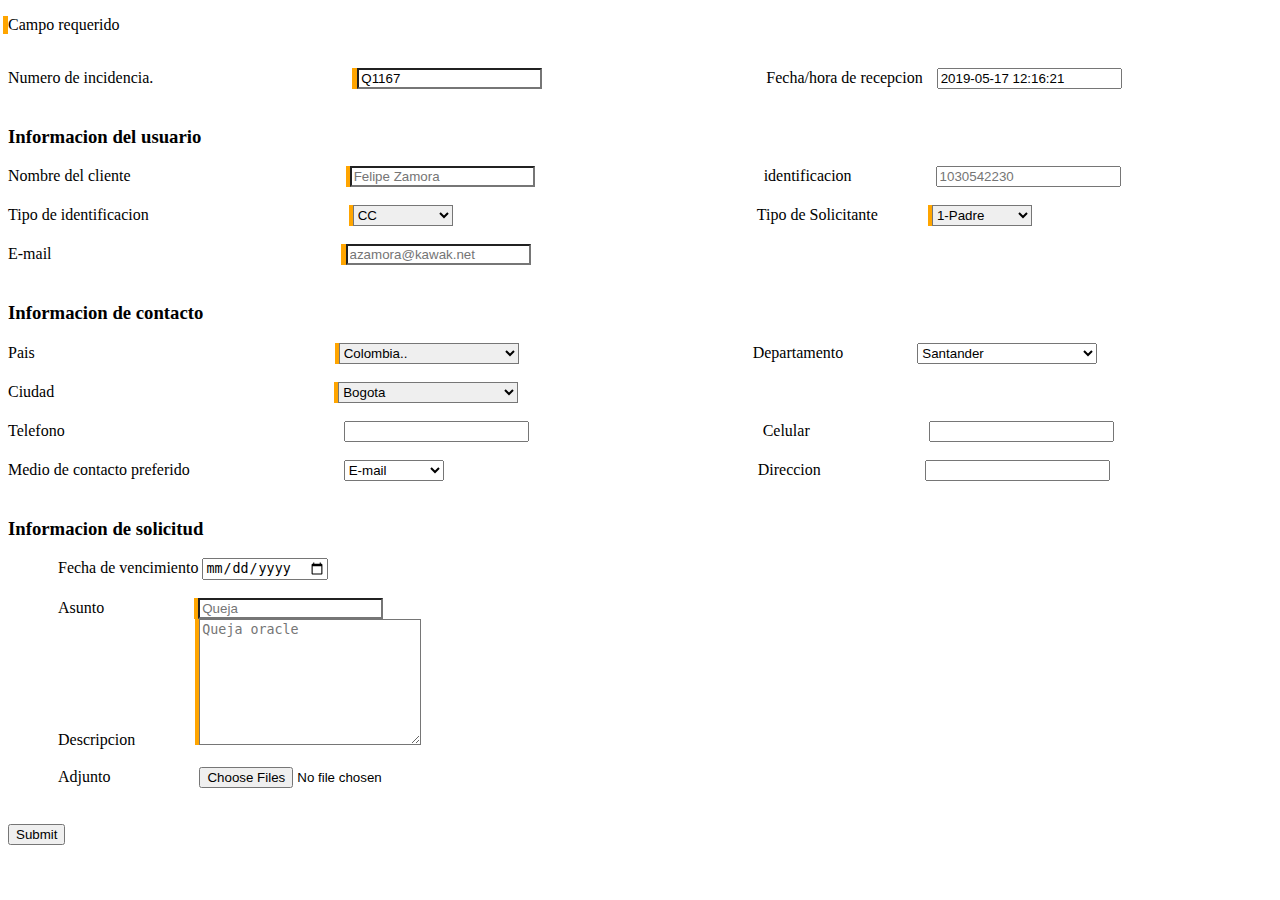
==== Formulario/index.html @ 15ff2b66 "Custom" ====
<!DOCTYPE html>
<html lang="en">

<head>
    <meta charset="UTF-8">
    <meta name="viewport" content="width=device-width, initial-scale=1.0">
    <title>Document</title>
    <link rel="stylesheet" href="main.css">
</head>

<body>

    <form action="ruta.php" method="get" autocomplete="off">

        <main>

            <p id="Campo">Campo requerido</p>
            <br>

            <article class="Num1">
                <label for="incidencia">Numero de incidencia.</label>
                <input type="text" value="Q1167" name="incidencia" id="incidencia" minlength="12" maxlength="30"
                    pattern="[0-9 Q]+" required>


                <label for="recepcion" id="recepcion">Fecha/hora de recepcion</label>
                <input type="text" value="2019-05-17 12:16:21" required>
                <br><br>
            </article>

            <article class="Num2">

                <h3>Informacion del usuario</h1>

                    <label for="usuario">Nombre del cliente</label>
                    <input type="text" id="usuario" name="usuario" placeholder="Felipe Zamora" minlength="12"
                        maxlength="30" pattern="[A-Z a-z]+" required>

                    <label for="identificacion" id="identificacion" >identificacion</label>
                    <input type="texto" class="caja"  placeholder="1030542230"
                        minlength="10" maxlength="10" pattern=[0-9]+ required>

                        <br><br>


                    <label for="Tipo_de_identificacion" >Tipo de identificacion</label>
                    <select name="Tipo_de_identificacion" id="Tipo_de_identificacion"  pattern="[a-z A-Z]+" required>
                        <option value="0">CC</option>
                        <option value="1">TI</option>
                        <option value="2">CN</option>
                    </select>

                    <label for="Solicitante" id="Solicitante" >Tipo de Solicitante</label>
                    <select name="Solicitante" class="caja2"   pattern="[a-z A-Z]+" required>
                        <option value="0">1-Padre</option>
                        <option value="1">2-Alumno</option>
                        <option value="2">3-Profesor</option>
                        <option value="3">4-Empleado</option>
                    </select>

                    <br><br>

                    <label for="email">E-mail</label>
                    <input type="email" id="email" name="email" placeholder="azamora@kawak.net" minlength="12"
                        maxlength="40" pattern="[A-Za-z 0-9 _ . @]+" required>
            </article>


            <br>

            <article class="Num4">

                <h3>Informacion de contacto</h3>

                <label for="Pais">Pais</label>
                <select name="Pais" id="Pais" pattern="[a-z A-Z]+" required>
                    <option value="0">Colombia..</option>
                    <option value="1">Mexico</option>
                </select>


                <label for="Departamento" id="Departamento">Departamento</label>
                <select name="Departamento" class="caja3"  pattern="[a-zA-Z]+" required>
                    <option value="0">Santander</option>
                    <option value="1">Amazonas</option>
                </select>

                <br><br>

                <label for="Ciudad">Ciudad</label>
                <select name="Ciudad" id="Ciudad" pattern="[a-zA-Z]+" required>
                    <option value="0">Bogota</option>
                    <option value="1">Bucaramanga"</option>
                </select>

                <br><br>

                <label for="Telefono">Telefono</label>
                <input type="tel" id="Telefono" name="Telefono" minlength="10" maxlength="10" pattern="[0-9]+" required>

                <label for="Celular" id="Celular">Celular</label>
                <input type="tel" minlength="10" class="caja4" maxlength="10" pattern="[0-9]+" required>

                <br><br>

                <label for="Medio_contacto">Medio de contacto preferido</label>
                <select name="Medio_contacto" id="Medio_contacto" pattern="[a-z A-Z]+" required>
                    <option value="0">E-mail</option>
                    <option value="1">Escrito</option>
                </select>
                
                
                <label for="Direccion" id="Direccion">Direccion</label>
                <input type="text" class="caja5" name="Direccion" minlength="12" maxlength="40"
                    pattern="[a-z A-Z 0-9]+" required>
            </article>

            <br>

            <article class="Num5">


                <h3>Informacion de solicitud</h3>


                <label for="vencimiento" id="vencimiento">Fecha de vencimiento</label>
                <input type="date" name="vencimiento" minlength="12" maxlength="40"
                    pattern="[a-z A-Z 0-9]+" placeholder="Mayo 24-2019" required>

                <br><br>

                <label for="Asunto" id="Asunto">Asunto</label>
                <input type="text" class="caja6"  name="Asunto" minlength="12" maxlength="40" pattern="[a-z A-Z 0-9]+"
                    placeholder="Queja" required>

                <br>

                <label for="Descripcion" id="Descripcion">Descripcion</label>
                <textarea name="Descripcion" class="caja7"  cols="25" rows="8" placeholder="Queja oracle"></textarea>

                <br><br>

                <label for="Adjunto" id="Adjunto">Adjunto</label>
                <input accept="image/*" class="caja8" type="file"  name="Adjunto" multiple required>
            </article>

            <br><br>

            <input type="submit">
    </form>
    </main>
</body>

</html>
---- Formulario/main.css ----
#Campo {
    box-shadow: -5px -0px orange;
}

#incidencia {
    margin-left: 200px;
    margin-right: 10px;
    box-shadow: -5px -0px orange;
}

#recepcion {
    margin-left: 210px;
    margin-right: 10px;

}

.Num2 #usuario,#Tipo_de_identificacion{
    margin-left: 215px;
    margin-right: 10px;
    box-shadow: -4px 0px orange;

}

#Tipo_de_identificacion{
    width: 100px;
    height: 21px;
    margin-left: 200px;
}


#identificacion{
    margin-left: 215px;
    margin-right: 10px
}

.Num2  #Solicitante {
    margin-left: 290px;
    margin-right: 10px
}

.Num2 .caja {
    margin-left: 70px;
    margin-right: 10px
}

.caja2 {
    box-shadow: -4px 0px orange;
    width: 100px;
    height: 21px;
    margin-left: 40px;
}

#email {
    margin-left: 290px;
    margin-right: 10px;
    box-shadow: -5px -0px orange;
}

#Ciudad {
    width: 180px;
    height: 21px;
    margin-left: 280px;
    margin-right: 10px;
    box-shadow: -4px 0px orange
}

#Pais {
    width: 180px;
    height: 21px;
    margin-left: 300px;
    margin-right: 10px;
    box-shadow: -4px 0px orange
}

#Departamento {
    margin-left: 220px;
    margin-right: 10px
}

.caja3 {
    width: 180px;
    height: 21px;
    margin-left: 60px;
}


#Telefono {
    margin-left: 275px;
    margin-right: 10px;
}

#Celular {
    margin-left: 220px;
    margin-right: 10px;
}

.caja4 {
    margin-left: 105px;
}

#Medio_contacto {
    margin-left: 150px;
    margin-right: 10px;
    width: 100px;
    height: 21px;
}

#Direccion {
    margin-left: 300px;
    margin-right: 10px;
}

.caja5 {
    margin-left: 90px;
}

.Num5 #vencimiento, #Asunto, #Descripcion, #Adjunto {
    margin-left: 50px;
}

.caja6 {
    margin-left: 90px;
    box-shadow: -4px 0px orange
}

.caja7 {
    margin-left: 60px;
    box-shadow: -4px 0px orange
}

.caja8 {
    margin-left: 85px;
}
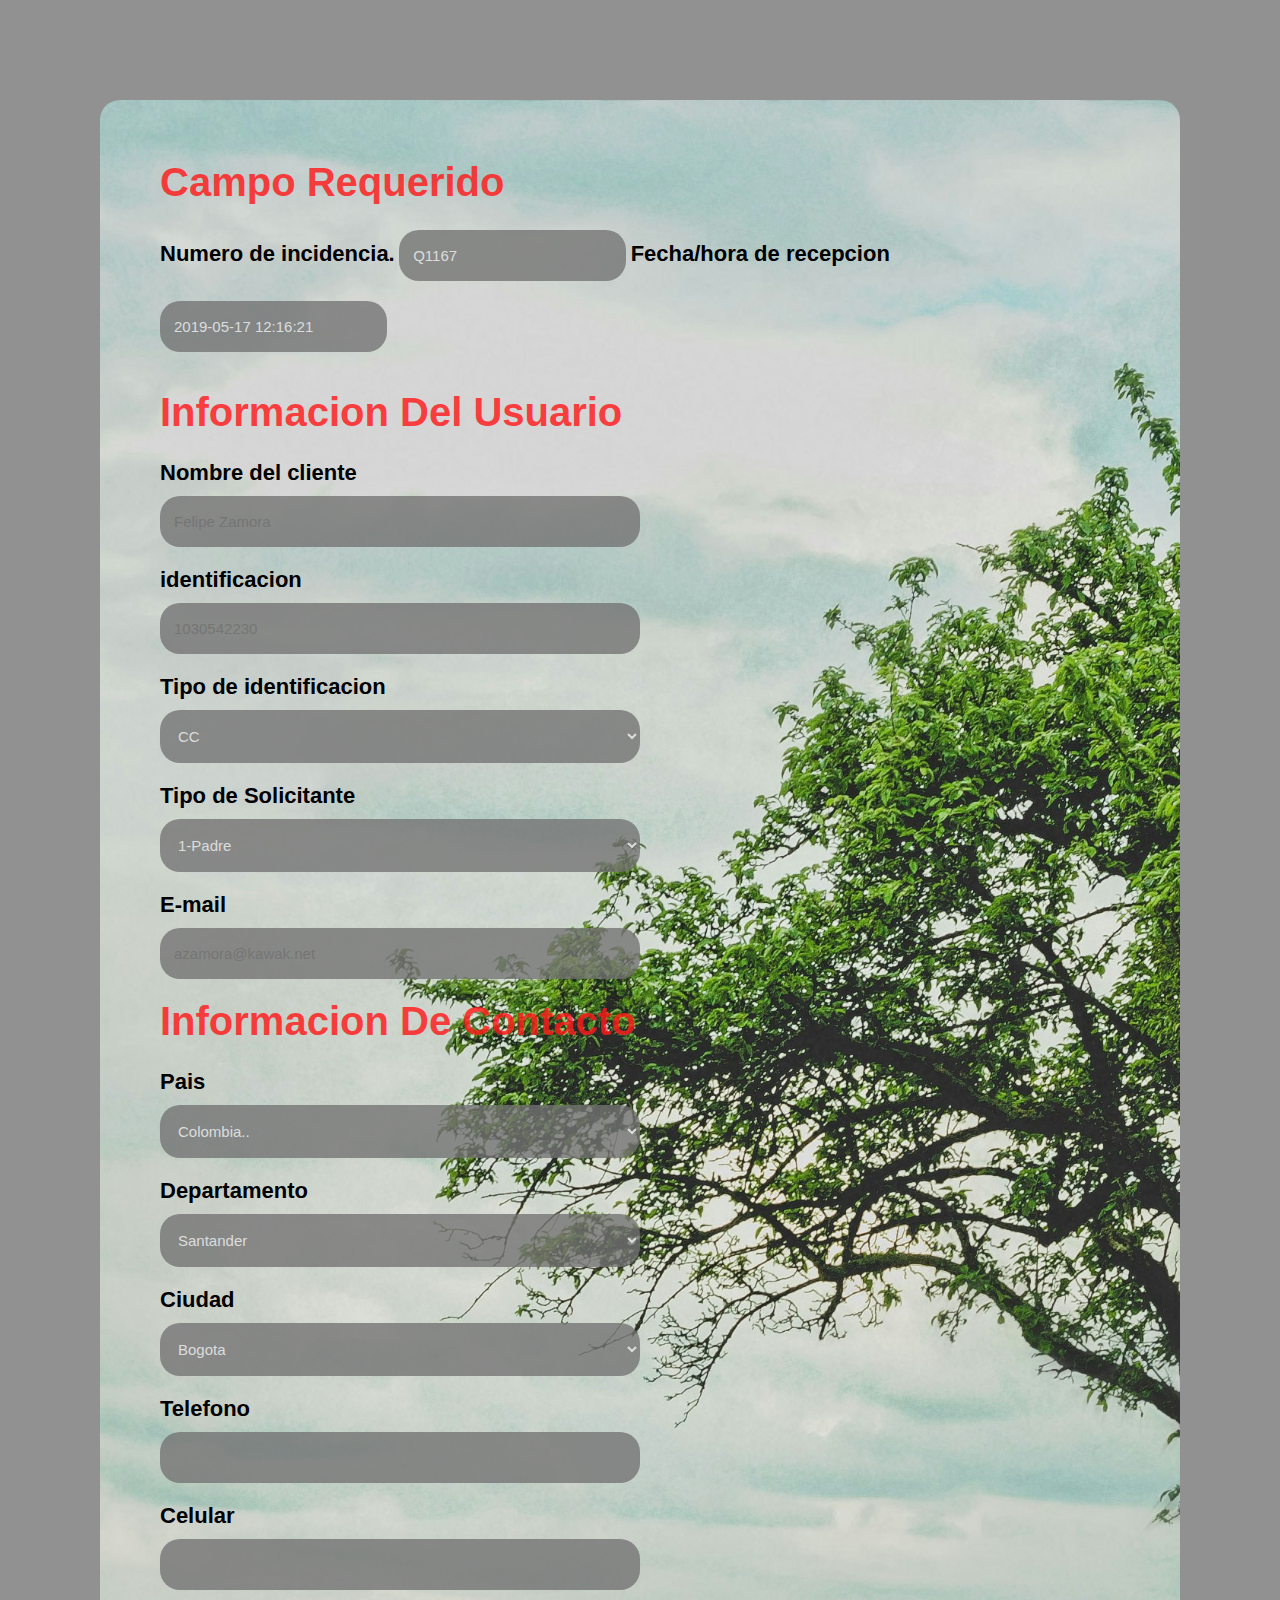
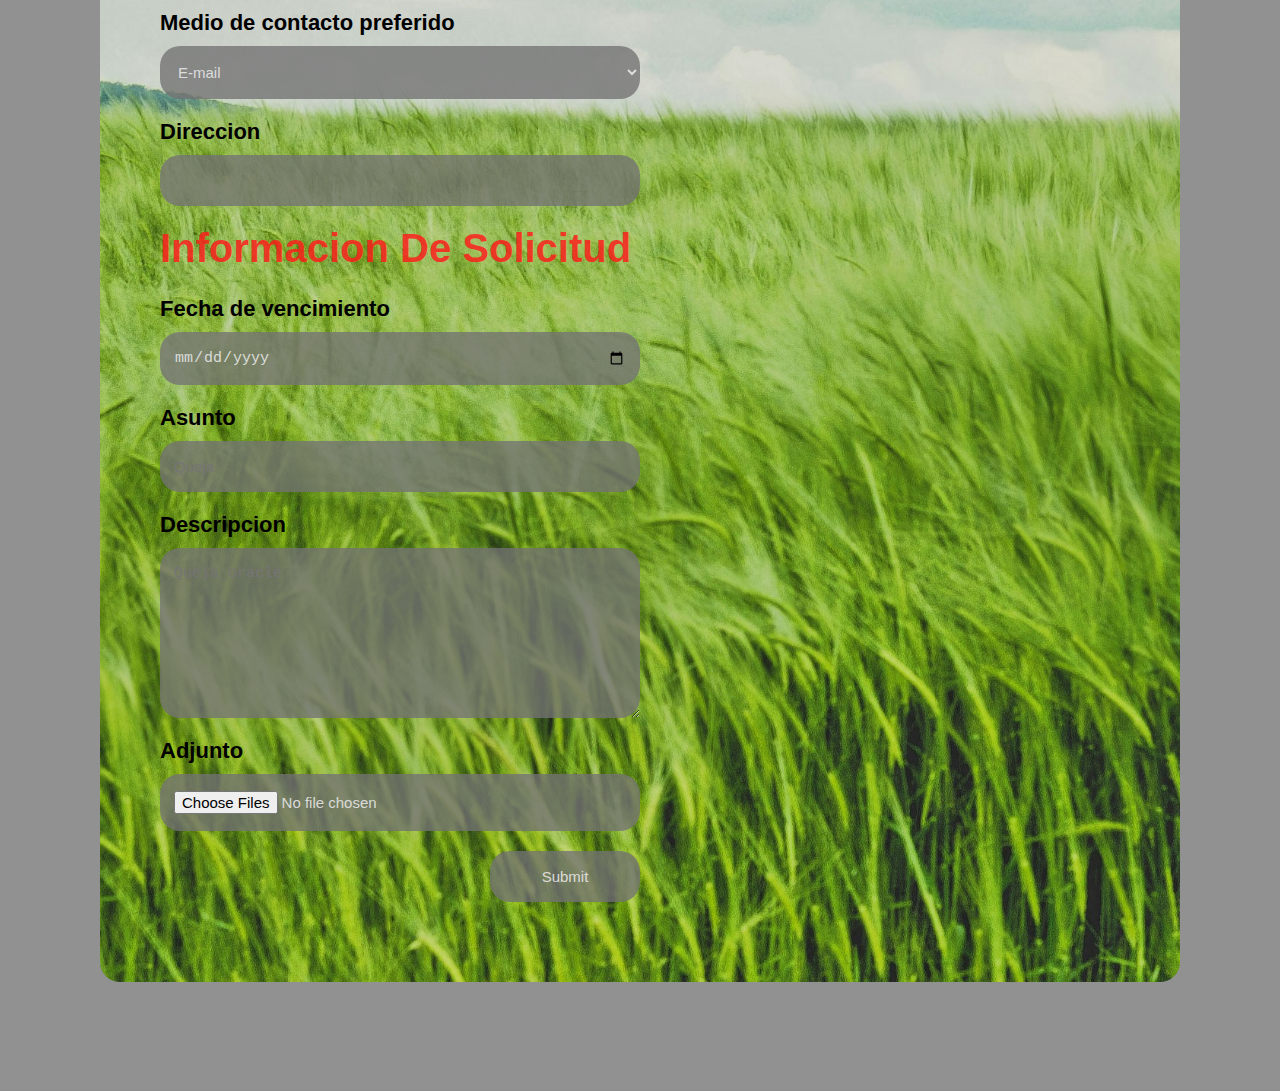
==== commit d4bf325b: "Custom" ====
--- a/Formulario/index.html
+++ b/Formulario/index.html
@@ -1,23 +1,16 @@
 <!DOCTYPE html>
 <html lang="en">
-
 <head>
     <meta charset="UTF-8">
     <meta name="viewport" content="width=device-width, initial-scale=1.0">
-    <title>Document</title>
-    <link rel="stylesheet" href="main.css">
+    <title>formulario</title>
+    <link rel="stylesheet" href="formularios.css">
 </head>
+<body>
+    
+    <div class="container">
+    <h2>Campo Requerido</h2>
 
-<body>
-
-    <form action="ruta.php" method="get" autocomplete="off">
-
-        <main>
-
-            <p id="Campo">Campo requerido</p>
-            <br>
-
-            <article class="Num1">
                 <label for="incidencia">Numero de incidencia.</label>
                 <input type="text" value="Q1167" name="incidencia" id="incidencia" minlength="12" maxlength="30"
                     pattern="[0-9 Q]+" required>
@@ -26,74 +19,59 @@
                 <label for="recepcion" id="recepcion">Fecha/hora de recepcion</label>
                 <input type="text" value="2019-05-17 12:16:21" required>
                 <br><br>
-            </article>
 
-            <article class="Num2">
+        <form action="ruta.php" method="get" autocomplete="off">
+            <h2>Informacion Del Usuario</h2>
 
-                <h3>Informacion del usuario</h1>
+                <label for="usuario">Nombre del cliente</label>
+                <input type="text" id="usuario" name="usuario" placeholder="Felipe Zamora" minlength="12"
+                 maxlength="30" pattern="[A-Z a-z]+" required>
 
-                    <label for="usuario">Nombre del cliente</label>
-                    <input type="text" id="usuario" name="usuario" placeholder="Felipe Zamora" minlength="12"
-                        maxlength="30" pattern="[A-Z a-z]+" required>
+                <label for="identificacion" id="identificacion" >identificacion</label>
+                <input type="texto" class="caja"  placeholder="1030542230"
+                 minlength="10" maxlength="10" pattern=[0-9]+ required>
 
-                    <label for="identificacion" id="identificacion" >identificacion</label>
-                    <input type="texto" class="caja"  placeholder="1030542230"
-                        minlength="10" maxlength="10" pattern=[0-9]+ required>
+                <label for="Tipo_de_identificacion" >Tipo de identificacion</label>
+                <select name="Tipo_de_identificacion" id="Tipo_de_identificacion"  pattern="[a-z A-Z]+" required>
+                <option value="0">CC</option>
+                <option value="1">TI</option>
+                <option value="2">CN</option>
+                </select>
 
-                        <br><br>
+                <label for="Solicitante" id="Solicitante" >Tipo de Solicitante</label>
+                <select name="Solicitante" class="caja2"   pattern="[a-z A-Z]+" required>
+                <option value="0">1-Padre</option>
+                <option value="1">2-Alumno</option>
+                <option value="2">3-Profesor</option>
+                <option value="3">4-Empleado</option>
+                </select>
+
+                <label for="email">E-mail</label>
+                <input type="email" id="email" name="email" placeholder="azamora@kawak.net" minlength="12"
+                maxlength="40" pattern="[A-Za-z 0-9 _ . @]+" required>
 
 
-                    <label for="Tipo_de_identificacion" >Tipo de identificacion</label>
-                    <select name="Tipo_de_identificacion" id="Tipo_de_identificacion"  pattern="[a-z A-Z]+" required>
-                        <option value="0">CC</option>
-                        <option value="1">TI</option>
-                        <option value="2">CN</option>
-                    </select>
-
-                    <label for="Solicitante" id="Solicitante" >Tipo de Solicitante</label>
-                    <select name="Solicitante" class="caja2"   pattern="[a-z A-Z]+" required>
-                        <option value="0">1-Padre</option>
-                        <option value="1">2-Alumno</option>
-                        <option value="2">3-Profesor</option>
-                        <option value="3">4-Empleado</option>
-                    </select>
-
-                    <br><br>
-
-                    <label for="email">E-mail</label>
-                    <input type="email" id="email" name="email" placeholder="azamora@kawak.net" minlength="12"
-                        maxlength="40" pattern="[A-Za-z 0-9 _ . @]+" required>
-            </article>
-
-
-            <br>
-
-            <article class="Num4">
-
-                <h3>Informacion de contacto</h3>
+                <h2>Informacion De Contacto</h2>
 
                 <label for="Pais">Pais</label>
                 <select name="Pais" id="Pais" pattern="[a-z A-Z]+" required>
-                    <option value="0">Colombia..</option>
-                    <option value="1">Mexico</option>
+                <option value="0">Colombia..</option>
+                 <option value="1">Mexico</option>
+                </select>
+
+                <label for="Departamento" id="Departamento">Departamento</label>
+                <select name="Departamento" class="caja3"  pattern="[a-zA-Z]+" required>
+                <option value="0">Santander</option>
+                <option value="1">Amazonas</option>
                 </select>
 
 
-                <label for="Departamento" id="Departamento">Departamento</label>
-                <select name="Departamento" class="caja3"  pattern="[a-zA-Z]+" required>
-                    <option value="0">Santander</option>
-                    <option value="1">Amazonas</option>
-                </select>
-
-                <br><br>
-
                 <label for="Ciudad">Ciudad</label>
                 <select name="Ciudad" id="Ciudad" pattern="[a-zA-Z]+" required>
-                    <option value="0">Bogota</option>
-                    <option value="1">Bucaramanga"</option>
+                <option value="0">Bogota</option>
+                <option value="1">Bucaramanga"</option>
                 </select>
-
-                <br><br>
+ 
 
                 <label for="Telefono">Telefono</label>
                 <input type="tel" id="Telefono" name="Telefono" minlength="10" maxlength="10" pattern="[0-9]+" required>
@@ -101,54 +79,39 @@
                 <label for="Celular" id="Celular">Celular</label>
                 <input type="tel" minlength="10" class="caja4" maxlength="10" pattern="[0-9]+" required>
 
-                <br><br>
-
                 <label for="Medio_contacto">Medio de contacto preferido</label>
                 <select name="Medio_contacto" id="Medio_contacto" pattern="[a-z A-Z]+" required>
-                    <option value="0">E-mail</option>
-                    <option value="1">Escrito</option>
+                <option value="0">E-mail</option>
+                <option value="1">Escrito</option>
                 </select>
                 
                 
                 <label for="Direccion" id="Direccion">Direccion</label>
                 <input type="text" class="caja5" name="Direccion" minlength="12" maxlength="40"
-                    pattern="[a-z A-Z 0-9]+" required>
-            </article>
-
-            <br>
-
-            <article class="Num5">
+                pattern="[a-z A-Z 0-9]+" required>
 
 
-                <h3>Informacion de solicitud</h3>
+                <h2>Informacion De Solicitud</h2>
 
 
                 <label for="vencimiento" id="vencimiento">Fecha de vencimiento</label>
                 <input type="date" name="vencimiento" minlength="12" maxlength="40"
-                    pattern="[a-z A-Z 0-9]+" placeholder="Mayo 24-2019" required>
-
-                <br><br>
-
+                pattern="[a-z A-Z 0-9]+" placeholder="Mayo 24-2019" required>
+    
                 <label for="Asunto" id="Asunto">Asunto</label>
                 <input type="text" class="caja6"  name="Asunto" minlength="12" maxlength="40" pattern="[a-z A-Z 0-9]+"
-                    placeholder="Queja" required>
-
-                <br>
-
+                placeholder="Queja" required>
+    
                 <label for="Descripcion" id="Descripcion">Descripcion</label>
                 <textarea name="Descripcion" class="caja7"  cols="25" rows="8" placeholder="Queja oracle"></textarea>
 
-                <br><br>
-
                 <label for="Adjunto" id="Adjunto">Adjunto</label>
                 <input accept="image/*" class="caja8" type="file"  name="Adjunto" multiple required>
-            </article>
 
-            <br><br>
+            <input class="btn" type="submit" values="enviar">
 
-            <input type="submit">
-    </form>
-    </main>
+
+        </form>
+    </div>
 </body>
-
 </html>--- a/Formulario/formularios.css
+++ b/Formulario/formularios.css
@@ -0,0 +1,98 @@
+*{
+  margin: 0;
+  padding: 0;
+  box-sizing: border-box;
+}
+
+:root{
+    --Red: rgba(255, 26, 26, 0.833);
+    --border-radius:20px;
+    --background-color: rgba(115, 115, 115, 0.785);
+    --Black:black;
+    --white:rgba(229, 229, 229, 0.919);
+    --font-size-label:22px;
+    --font-size-Input:15px;
+    --Box-shadow:5px 5px 20px rgba(0,0,0,0.4);
+  }
+
+body{
+    font-family: Arial, Helvetica, sans-serif;
+    background-color:var(--background-color);
+    display: flex;
+    justify-content: center;
+    align-items: center;
+    min-height: 100vh;
+    margin: 80px;
+    padding: 20px;
+}
+
+.container{
+    background: linear-gradient(
+        50deg,
+        rgba(40,42,55,1) 50%,
+        rgba(40,42,55,0.7),);
+        
+  background:url(arboool.jpg);
+    background-position: center;
+    background-repeat: no-repeat;
+    background-size: cover;
+    padding: 60px;
+    width: 1100px;
+    border-radius: var(--border-radius);
+}
+
+.container h2{
+    color:var(--Red);
+    font-size: 40px;
+    margin-bottom: 25px;
+}
+
+form{
+    display: flex;
+    flex-direction: column;
+    width: 50%;
+}
+
+label{
+    font-size:var(--font-size-label);
+    color: var(--Black);
+    margin-bottom: 10px;
+    font-weight: bold;
+}
+
+input,select,option, textarea{
+    padding: 17px 14px;
+    background-color:var(--background-color);
+    border: 0;
+    font-size:var(--font-size-Input);
+    color: var(--white);
+    margin-bottom: 20px;
+    border-radius:var(--border-radius);
+}
+
+:focus{
+    outline: 1px solid rgba(29, 108, 255, 0.732);
+}
+
+.btn{
+    background-color: var(--background-color);
+    width: 150px;
+    align-self: flex-end;
+    cursor: pointer;
+}
+
+.btn:hover{
+    background-color: var(--background-color);
+}
+
+@media(max-width:990px) {
+    body{
+        padding: 30px;
+    }
+    .for-content{
+        width: 100%;
+    }
+    form{
+        width: 100%;
+    }
+}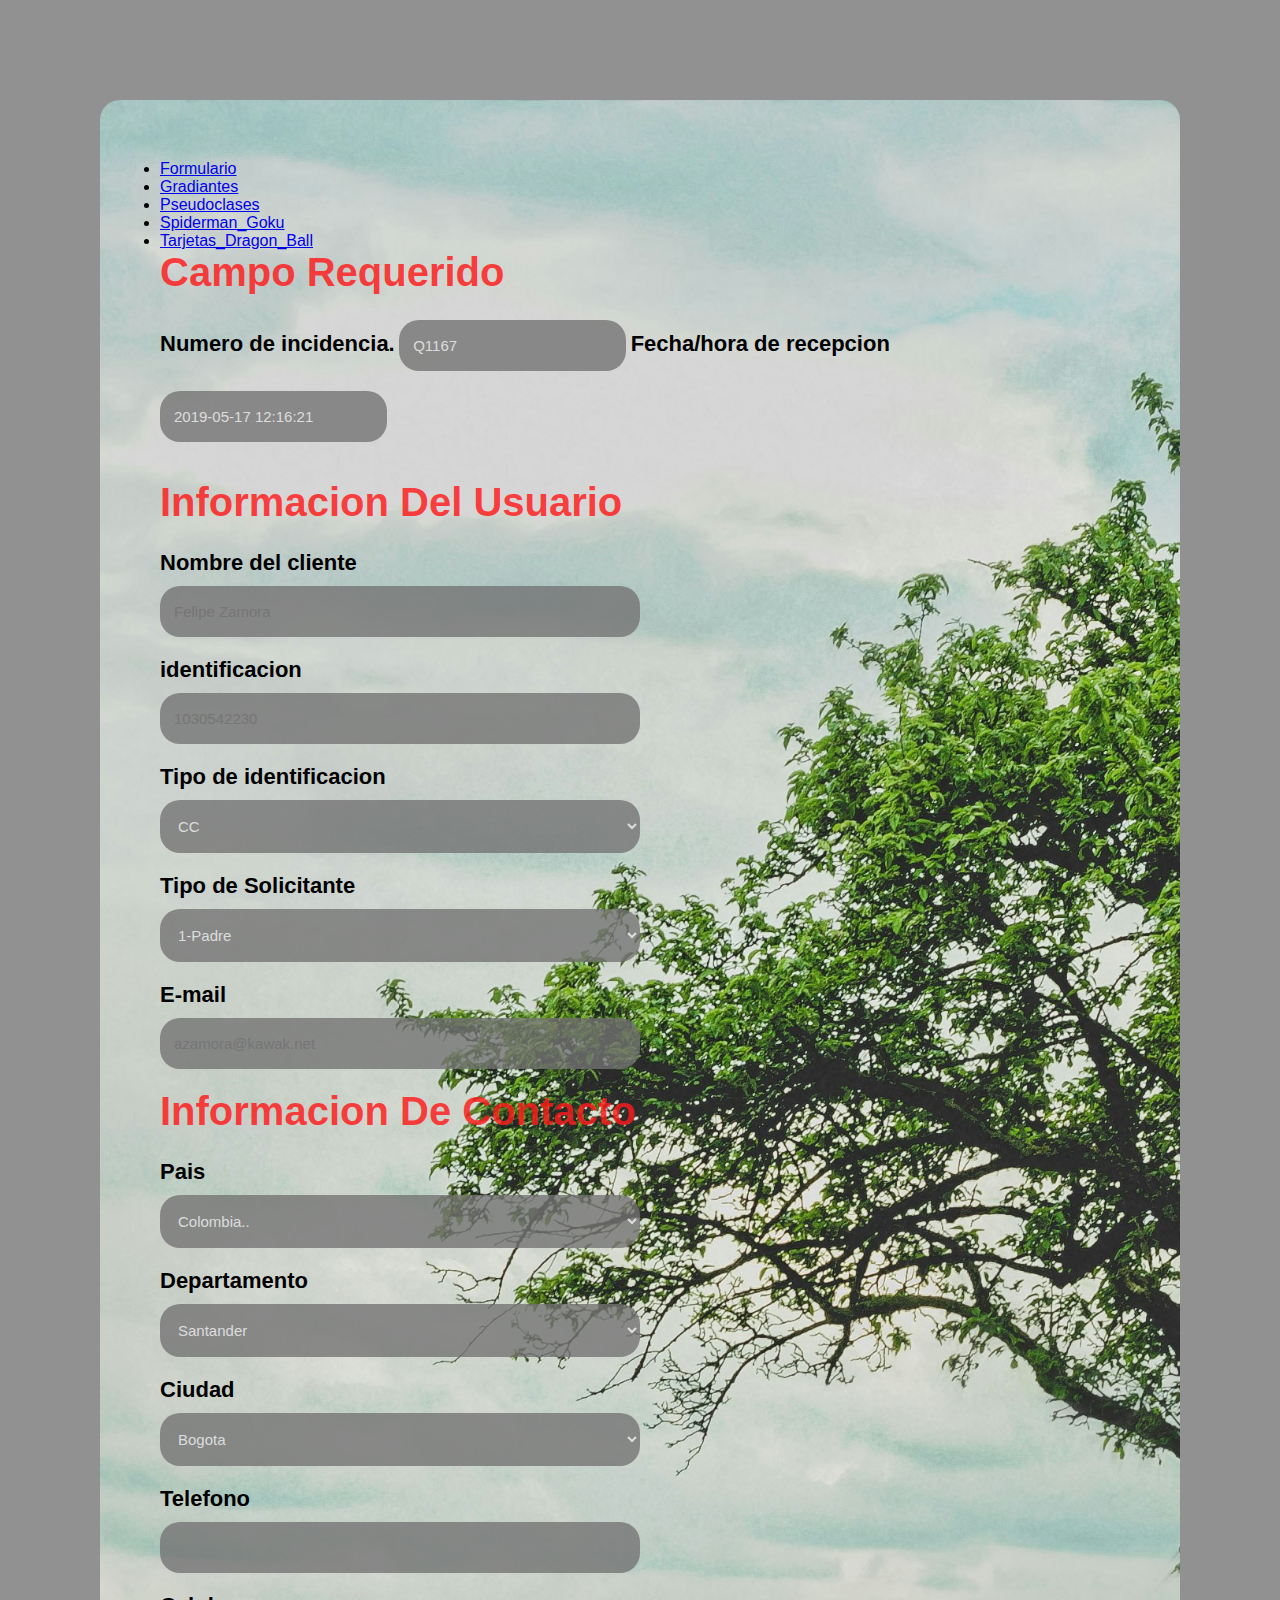
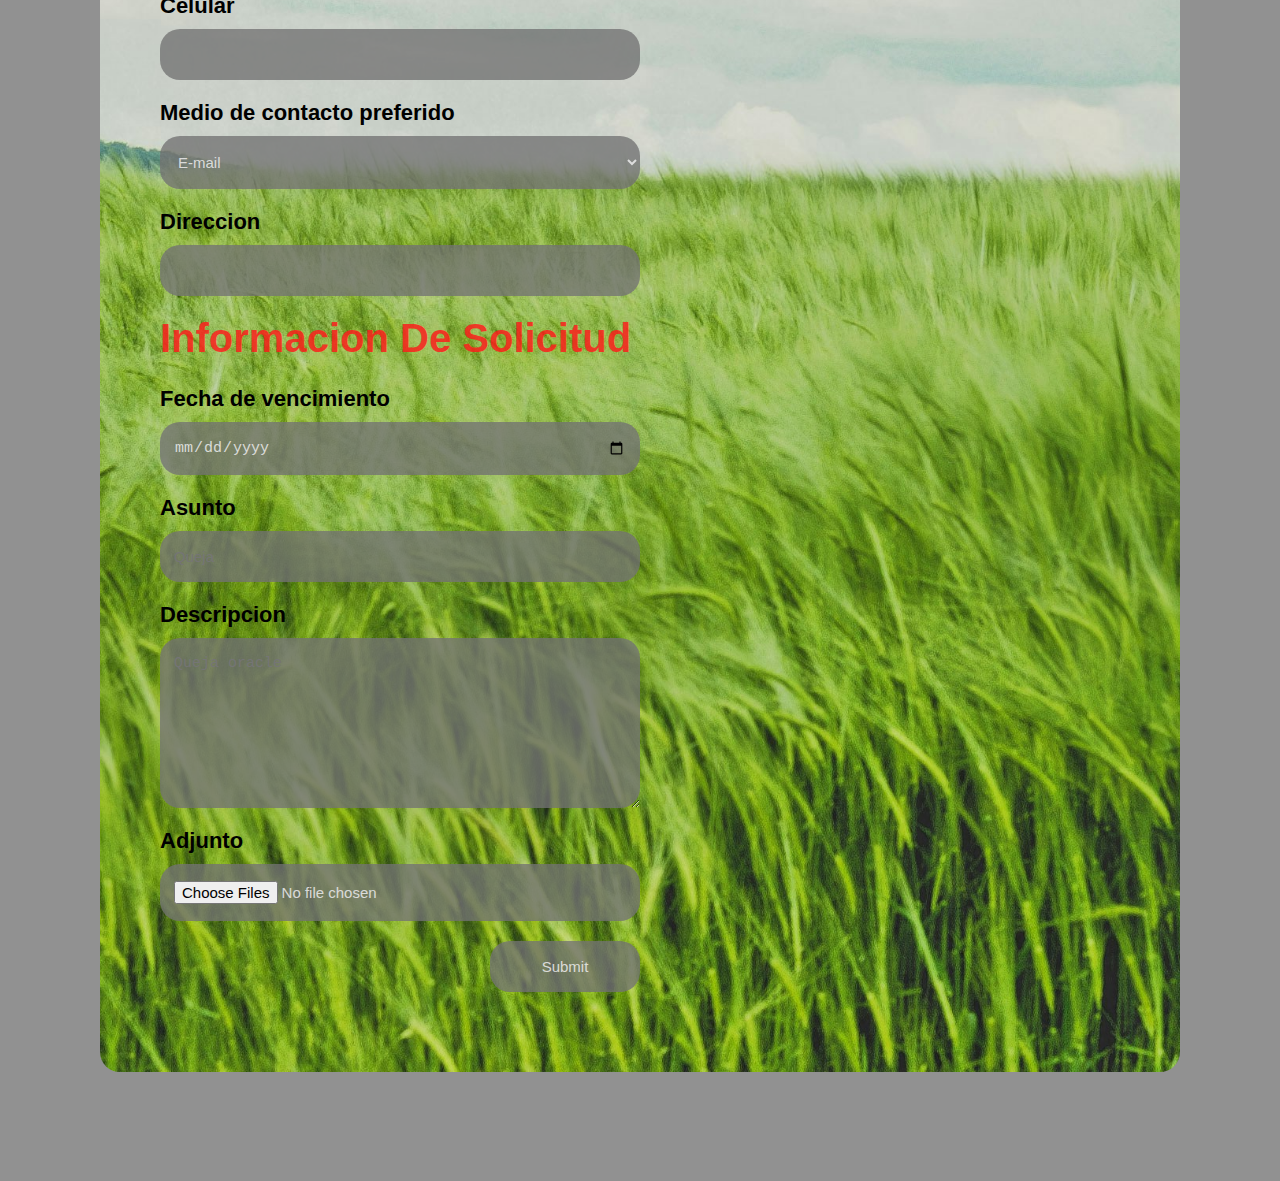
==== commit 29663d64: "Custom" ====
--- a/Formulario/index.html
+++ b/Formulario/index.html
@@ -6,9 +6,27 @@
     <title>formulario</title>
     <link rel="stylesheet" href="formularios.css">
 </head>
+
+
+
 <body>
+
     
-    <div class="container">
+    
+    <div class="container" id="Formulario">
+
+
+        <header>
+            <nav>
+              <ul>
+                <li><a href="https://123kevin4567.github.io/Activdad_customizar/Formulario">Formulario</a></li>
+                <li><a href="https://123kevin4567.github.io/Activdad_customizar/Gradiantes.css">Gradiantes</a></li>
+                <li><a href="https://123kevin4567.github.io/Activdad_customizar/Pseudoclases">Pseudoclases</a></li>
+                <li><a href="https://123kevin4567.github.io/Activdad_customizar/Spiderman_Goku">Spiderman_Goku</a></li>
+                <li><a href="https://123kevin4567.github.io/Activdad_customizar/Tarjetas_Dragon_Ball">Tarjetas_Dragon_Ball</a></li>
+              </ul>
+            </nav>
+          </header>
     <h2>Campo Requerido</h2>
 
                 <label for="incidencia">Numero de incidencia.</label>
@@ -21,6 +39,9 @@
                 <br><br>
 
         <form action="ruta.php" method="get" autocomplete="off">
+
+
+            
             <h2>Informacion Del Usuario</h2>
 
                 <label for="usuario">Nombre del cliente</label>
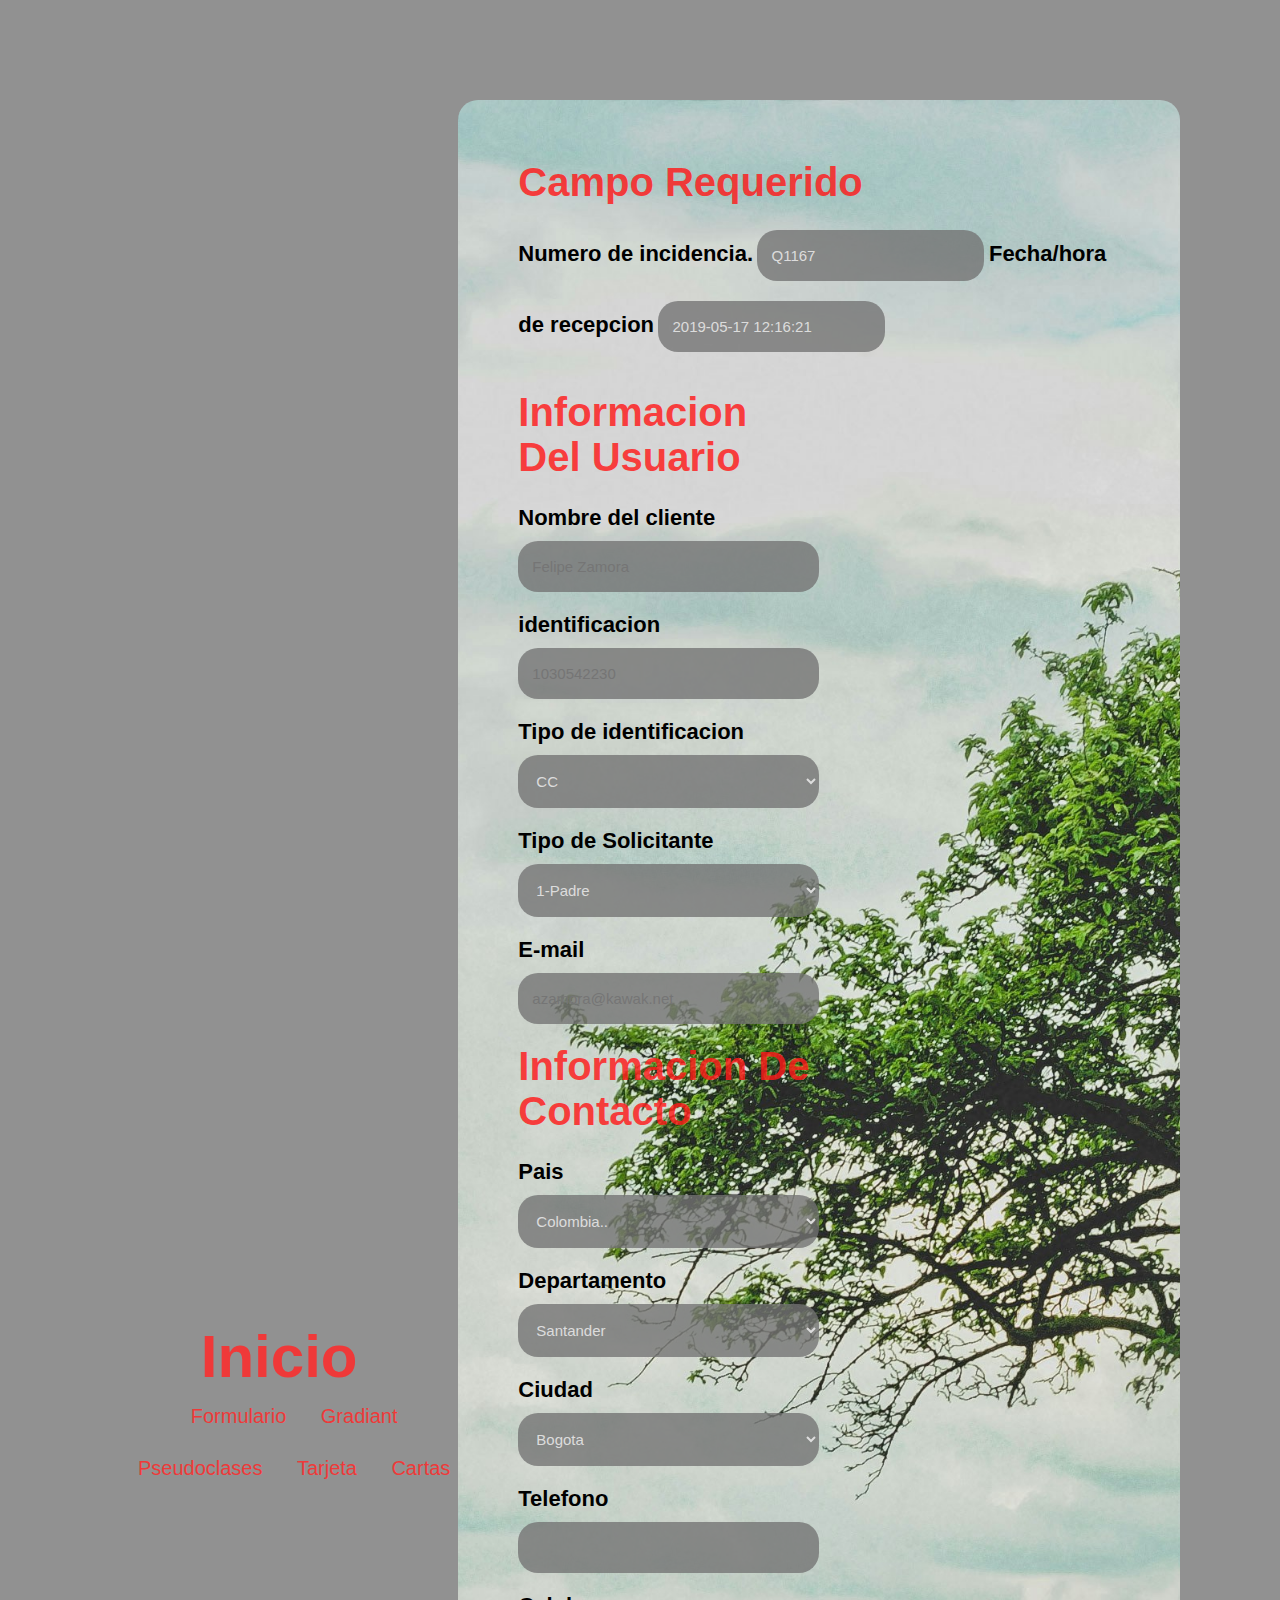
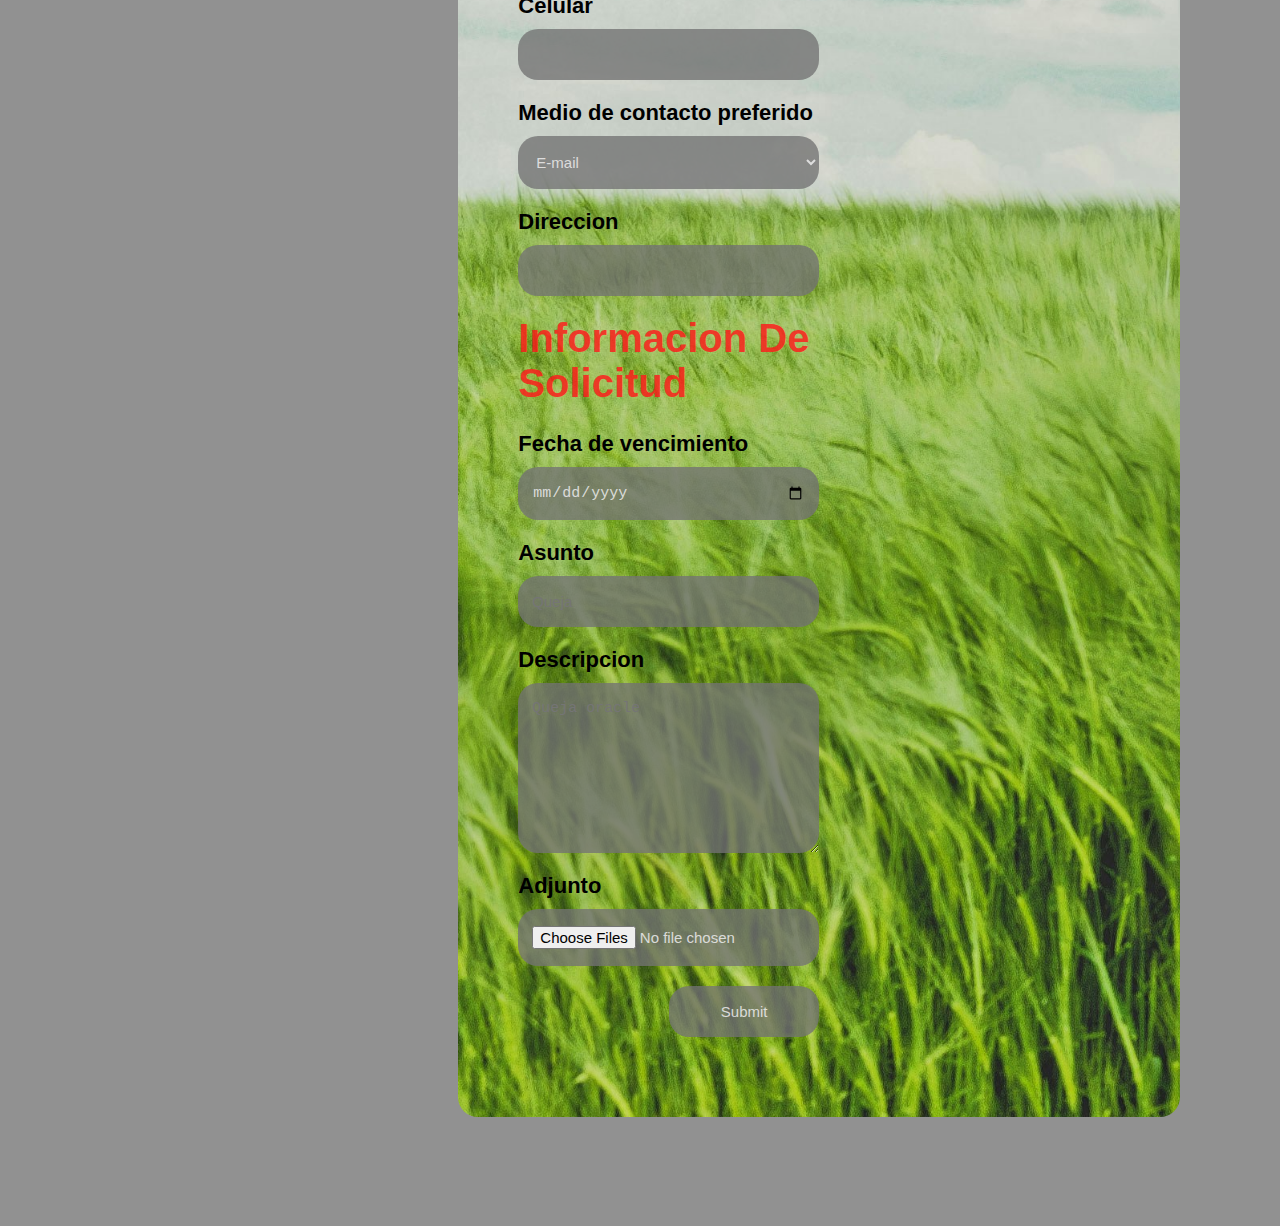
==== commit dc5a4ae0: "Custom" ====
--- a/Formulario/index.html
+++ b/Formulario/index.html
@@ -7,26 +7,23 @@
     <link rel="stylesheet" href="formularios.css">
 </head>
 
-
+<header>
+    <div class="nav">
+        <h1 class="titulo"><a class="titulo"href="#">Inicio</a></h1>
+        <ul>
+            <li><a class="galeria" href="Formulario/index.html">Formulario</a></li>
+            <li><a class="tarjetas" href="Gradiant/Gradientes.html">Gradiant</a></li>
+            <li><a class="formulario" href="Pseudoclases/Pseudoclases.html">Pseudoclases</a></li>
+            <li><a class="custom" href="Spiderman_Goku/Spiderman.html">Tarjeta</a></li>
+            <li><a class="custom" href="Tarjetas_Dragon_Ball/index.html">Cartas</a></li>
+        </ul>
+    </div>
+</header>
 
 <body>
+    
 
-    
-    
     <div class="container" id="Formulario">
-
-
-        <header>
-            <nav>
-              <ul>
-                <li><a href="https://123kevin4567.github.io/Activdad_customizar/Formulario">Formulario</a></li>
-                <li><a href="https://123kevin4567.github.io/Activdad_customizar/Gradiantes.css">Gradiantes</a></li>
-                <li><a href="https://123kevin4567.github.io/Activdad_customizar/Pseudoclases">Pseudoclases</a></li>
-                <li><a href="https://123kevin4567.github.io/Activdad_customizar/Spiderman_Goku">Spiderman_Goku</a></li>
-                <li><a href="https://123kevin4567.github.io/Activdad_customizar/Tarjetas_Dragon_Ball">Tarjetas_Dragon_Ball</a></li>
-              </ul>
-            </nav>
-          </header>
     <h2>Campo Requerido</h2>
 
                 <label for="incidencia">Numero de incidencia.</label>
--- a/Formulario/formularios.css
+++ b/Formulario/formularios.css
@@ -14,6 +14,79 @@
     --font-size-Input:15px;
     --Box-shadow:5px 5px 20px rgba(0,0,0,0.4);
   }
+
+
+  ul li{
+    display: inline-block;
+    list-style: none;
+    margin: 0 auto;
+  }
+  
+  
+  .nav{
+    width: 100%;
+    height: 100%;
+  }
+  
+  .titulo {
+   text-align: center;
+   font-size: 60px;
+  }
+  
+  ul{
+    width: 100%;
+    text-align: center;
+    line-height: 50px;
+    
+  }
+  
+  li{
+    padding-left: 30px;
+  }
+  
+  
+  a{
+    
+    text-decoration: none;
+    color: rgb(239, 57, 57);
+    font-size: 20px;
+  
+  } 
+  
+  .Formulario{
+    height: 20px;
+    width: 20px;
+    
+  }
+  
+  .Gradiant{
+    height: 20px;
+    width: 20px;
+    
+  }
+  
+  .Pseudoclases{
+    height: 20px;
+    width: 20px;
+    
+  }
+  
+  .Tarjetas{
+    height: 20px;
+    width: 20px;
+    
+  }
+  
+  .Cartas{
+    height: 20px;
+    width: 20px;
+    
+  }
+
+.titulo {
+   text-align: center;
+   font-size: 60px;
+ }
 
 body{
     font-family: Arial, Helvetica, sans-serif;
